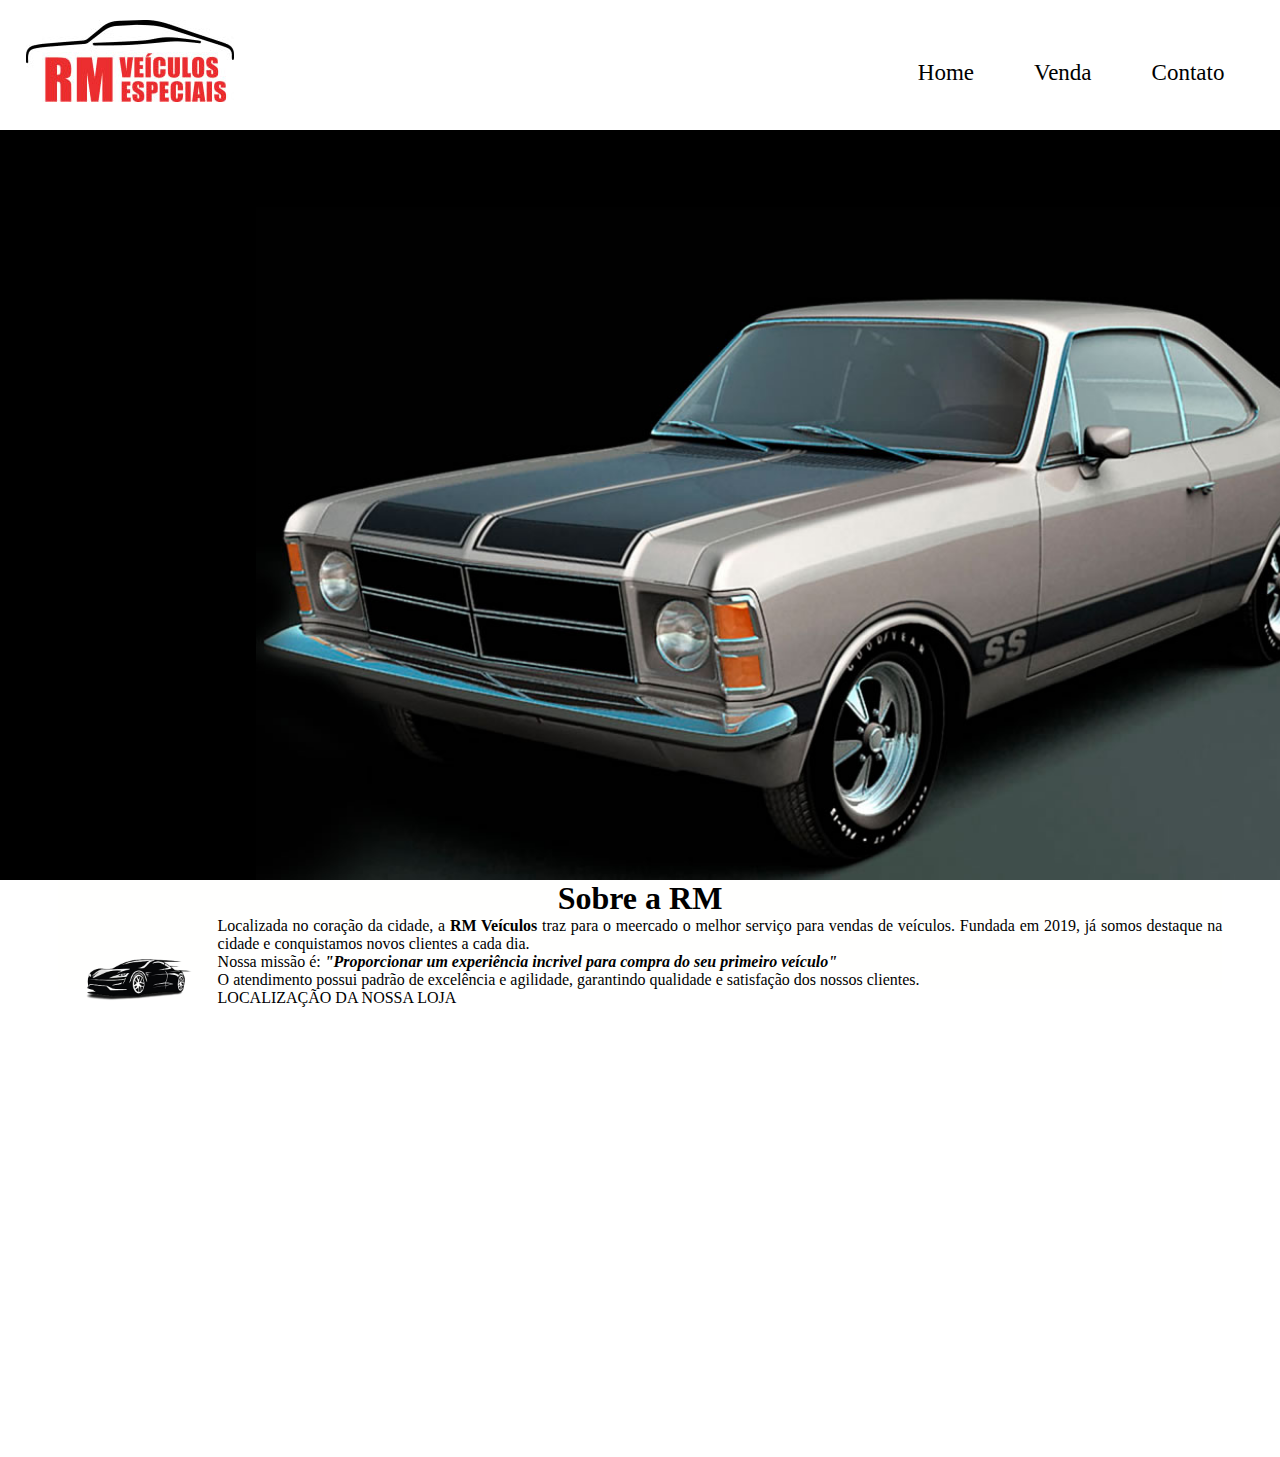
==== index.html @ 0cb1dcda "site incompleto" ====
<html>
    <head>
        <link href="style.css" rel="stylesheet">
        <link href="assets/imagens/icone.ico" rel="shortcut icon">
        <title>RM VEICULOS</title>
    </head>
    <body>
        <header>
            <div class="container">
            <div class="logo">
                <img src="assets/logo.jpg" title="Seu Bravo" class=""/>
            </div>
                <nav class="desktop">
                    <ul>
                        <li><a href="http://google.com.br" target="_blank">Home</a></li>
                        <li><a href="">Venda</a></li>
                        <li><a href="">Contato</a></li>
                    </ul>
                </nav>
        
                <div class="clear"></div>
            </div>
        </header>

        <section class="banner">

        </section>

        <main>
            <section class="arearm">
                <h1 class="tituloo">Sobre a RM</h1>
                <img src="assets/imgg.png" class="RM">
                <p>Localizada no coração da cidade, a <strong>RM Veículos</strong> traz para o meercado o melhor serviço para vendas de veículos. Fundada em 2019, já somos destaque na cidade e conquistamos novos clientes a cada dia.</p>
                <p>Nossa missão é: <strong><i>"Proporcionar um experiência incrivel para compra do seu primeiro veículo"</strong></i></p>
                <p>O atendimento possui padrão de excelência e agilidade, garantindo qualidade e satisfação dos nossos clientes.</p>

            </section>
            <section>
                <p>LOCALIZAÇÃO DA NOSSA LOJA</p>
                <iframe src="https://www.google.com/maps/embed?pb=!1m18!1m12!1m3!1d14619.298473972414!2d-46.565610199999995!3d-23.646451099999997!2m3!1f0!2f0!3f0!3m2!1i1024!2i768!4f13.1!3m3!1m2!1s0x94ce4328c992748f%3A0xcea3c3e698444297!2sSENAI%20S%C3%A3o%20Caetano%20do%20Sul!5e0!3m2!1spt-BR!2sbr!4v1695333306282!5m2!1spt-BR!2sbr" width="600" height="450" style="border:0;" allowfullscreen="" loading="lazy" referrerpolicy="no-referrer-when-downgrade"></iframe>
            </section>
        </main>
    </body>
</html>
---- style.css ----
*{
	margin: 0;
	padding: 0;
	box-sizing: border-box;
}

html,body{
	height: 100%;
}

.container{
	width: 100%;
	max-width: 1280px;
	margin:0 auto;
}

.clear{
	clear: both;
}

header{
	padding:20px 2% 35px 2%;
	height: 130px;
}

header div.logo{
	float: left;
}

header nav.desktop{
	float: right;
	position: relative;
	top:40px;
}

header nav.desktop ul{
	list-style-type: none;
}


header nav.desktop ul li{
	float: left;
	font-size: 23px;
	padding:0 30px;
}

header nav.desktop a{
    color: black;
    text-decoration: none;
}

section.banner{
	width: 100%;
	height: 750px;
	background-color: black;
	background-image: url('assets/bg.jpg');
	background-size: contain;
	background-position: right bottom;
	background-repeat: no-repeat;
}

.RM{
    width: 120px;
    float: left;
    margin: 0 20px ;
}

.tituloo{
    clear: left;
    text-align: center;
}

.arearm{
    width: 91%;
    text-align: justify;
    margin: auto;
    background-color: #FFFFFE;
}
@media screen and (max-width: 1400px){
	section.banner{
		background-size: 90% auto;
		background-position: 200% 100%;
	}
}

@media screen and (max-width: 1024px){
	section.banner{
		background-size: cover;
		background-position: center;
		height: 70vw;
		min-height: 500px;
	}
}
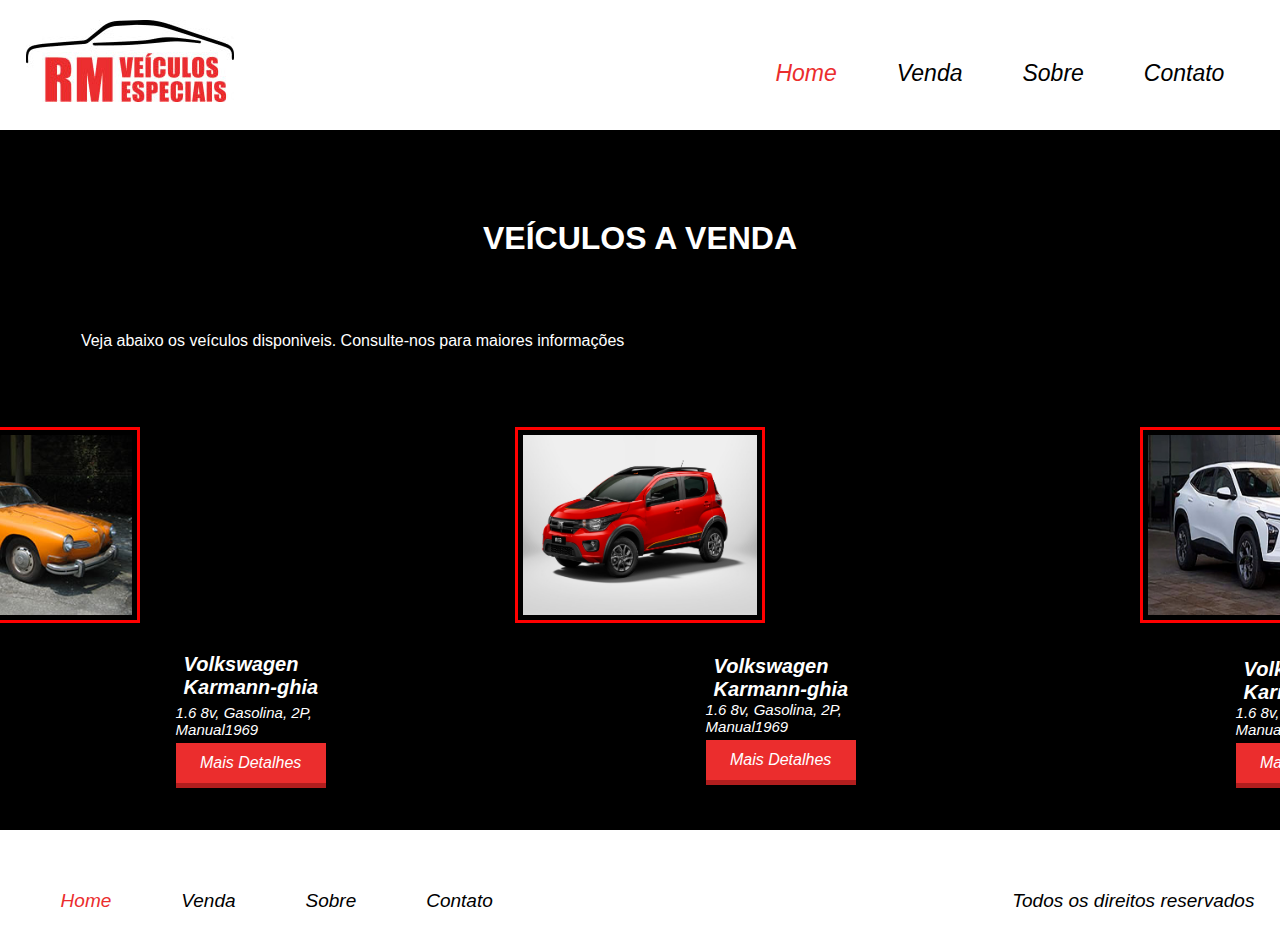
==== commit 7d381272: "parte de vendas" ====
--- a/index.html
+++ b/index.html
@@ -1,44 +1,76 @@
+<!DOCTYPE html>
 <html>
-    <head>
-        <link href="style.css" rel="stylesheet">
-        <link href="assets/imagens/icone.ico" rel="shortcut icon">
-        <title>RM VEICULOS</title>
-    </head>
-    <body>
-        <header>
-            <div class="container">
-            <div class="logo">
-                <img src="assets/logo.jpg" title="Seu Bravo" class=""/>
-            </div>
-                <nav class="desktop">
-                    <ul>
-                        <li><a href="http://google.com.br" target="_blank">Home</a></li>
-                        <li><a href="">Venda</a></li>
-                        <li><a href="">Contato</a></li>
-                    </ul>
-                </nav>
-        
-                <div class="clear"></div>
-            </div>
-        </header>
+	<head>
+		<meta charset="utf-8">
+		<meta name="viewport" content="width=device-width, initial-scale=1.0, maximum-scale=1.0">
+		<title>Projeto 01</title>
+		<link rel="stylesheet" type="text/css" href="style.css">
+	</head>
+	<body>
 
-        <section class="banner">
+	<header>
 
-        </section>
+		<div class="container">
+		<div class="logo">
+			<img src="logo.jpg" />
+		</div>
+	
+		<nav class="desktop">
+			<ul>
+				<li><a style="color:#EB2D2D;" href="index.html">Home</a></li>
+				<li><a href="venda.html">Venda</a></li>
+				<li><a href="sobre.html">Sobre</a></li>
+				<li><a href="">Contato</a></li>
+			</ul>
+		</nav>
+	
+		<div class="clear"></div>
+		</div>
+	</header>
+<section>
+	<div class="arearm">
+	<h1 class="tituloo">VEÍCULOS A VENDA</h1>
+	<P>Veja abaixo os veículos disponiveis. Consulte-nos para maiores informações</P>
+	</div>
+	<div class="section">
+ <div class="css">
+  <img src="carro1.jpg" />
+  <img src="carro22.jpg" />
+  <img src="carro33.jpg" />
+ </div>
+</div>
+<div class="section2">
+ <div class="info-carro">
+	<h2>Volkswagen Karmann-ghia</h2>
+	<p>1.6 8v, Gasolina, 2P, Manual1969</p>
+	<a class="btn1" href="">Mais Detalhes</a>
+</div>
+<div class="info-carro2">
+	<h2>Volkswagen Karmann-ghia</h2>
+	<p>1.6 8v, Gasolina, 2P, Manual1969</p>
+	<a class="btn2" href="">Mais Detalhes</a>
+</div>
+<div class="info-carro3">
+	<h2>Volkswagen Karmann-ghia</h2>
+	<p>1.6 8v, Gasolina, 2P, Manual1969</p>
+	<a class="btn3" href="">Mais Detalhes</a>
+</div>
+</div>
 
-        <main>
-            <section class="arearm">
-                <h1 class="tituloo">Sobre a RM</h1>
-                <img src="assets/imgg.png" class="RM">
-                <p>Localizada no coração da cidade, a <strong>RM Veículos</strong> traz para o meercado o melhor serviço para vendas de veículos. Fundada em 2019, já somos destaque na cidade e conquistamos novos clientes a cada dia.</p>
-                <p>Nossa missão é: <strong><i>"Proporcionar um experiência incrivel para compra do seu primeiro veículo"</strong></i></p>
-                <p>O atendimento possui padrão de excelência e agilidade, garantindo qualidade e satisfação dos nossos clientes.</p>
+</section>
 
-            </section>
-            <section>
-                <p>LOCALIZAÇÃO DA NOSSA LOJA</p>
-                <iframe src="https://www.google.com/maps/embed?pb=!1m18!1m12!1m3!1d14619.298473972414!2d-46.565610199999995!3d-23.646451099999997!2m3!1f0!2f0!3f0!3m2!1i1024!2i768!4f13.1!3m3!1m2!1s0x94ce4328c992748f%3A0xcea3c3e698444297!2sSENAI%20S%C3%A3o%20Caetano%20do%20Sul!5e0!3m2!1spt-BR!2sbr!4v1695333306282!5m2!1spt-BR!2sbr" width="600" height="450" style="border:0;" allowfullscreen="" loading="lazy" referrerpolicy="no-referrer-when-downgrade"></iframe>
-            </section>
-        </main>
-    </body>
-</html>+
+ <footer>
+	<div class="container">
+	<nav>
+		<ul>
+			<li><a style="color:#EB2D2D;" href="index.html">Home</a></li>
+			<li><a href="venda.html">Venda</a></li>
+			<li><a href="sobre.html">Sobre</a></li>
+			<li><a href="">Contato</a></li>
+		</ul>
+	</nav>
+	<p>Todos os direitos reservados</p>
+	<div class="clear"></div>
+	</div>
+</body>--- a/style.css
+++ b/style.css
@@ -2,15 +2,18 @@
 	margin: 0;
 	padding: 0;
 	box-sizing: border-box;
+	font-family:'Oswald', sans-serif;
 }
 
 html,body{
 	height: 100%;
 }
 
+
+
 .container{
 	width: 100%;
-	max-width: 1280px;
+	max-width: 2400px;
 	margin:0 auto;
 }
 
@@ -37,32 +40,31 @@
 	list-style-type: none;
 }
 
-
 header nav.desktop ul li{
 	float: left;
 	font-size: 23px;
 	padding:0 30px;
+	font-style: italic;
 }
 
 header nav.desktop a{
-    color: black;
+    color: rgb(0, 0, 0);
     text-decoration: none;
 }
 
-section.banner{
-	width: 100%;
-	height: 750px;
-	background-color: black;
-	background-image: url('assets/bg.jpg');
-	background-size: contain;
-	background-position: right bottom;
-	background-repeat: no-repeat;
-}
-
-.RM{
-    width: 120px;
-    float: left;
-    margin: 0 20px ;
+section{
+	padding:90px 2%;
+	background-color: #000000;
+}
+
+
+.section {
+display: flex;
+justify-content: center;
+align-items: center;
+background-color: black;
+height: 350px;
+margin: 0;
 }
 
 .tituloo{
@@ -74,20 +76,197 @@
     width: 91%;
     text-align: justify;
     margin: auto;
-    background-color: #FFFFFE;
-}
-@media screen and (max-width: 1400px){
-	section.banner{
-		background-size: 90% auto;
-		background-position: 200% 100%;
+	color: #ffffff;
+}
+
+.arearm p{
+	margin-top: 75px;
+}
+
+.css{
+display: flex;   
+justify-content: center;
+align-items: center;
+}
+
+.css img {
+max-width: 100%;
+margin: 0 25%;
+height: 70%;
+width: 250px;
+border: 3px solid red;
+padding: 5px;
+}
+
+.section2 {
+	display: flex;
+	align-items: center;
+	background-color: black;
+	height: 40px;
+	margin-top: 0px;
 	}
-}
-
-@media screen and (max-width: 1024px){
-	section.banner{
-		background-size: cover;
-		background-position: center;
-		height: 70vw;
-		min-height: 500px;
-	}
-}+
+.info-carro h2{
+	padding-left: 8px;
+	color: rgb(255, 255, 255);
+	font-style: italic;
+	font-size: 20px;
+	margin-top: 0px;
+	margin-left: 150px;
+}
+
+.info-carro p{
+	margin-top: 0px;
+	margin-left: 150px;
+	color: #ffffff;
+	font-size: 15px;
+	font-style: italic;
+	margin-top: 5px;
+}
+.btn1{
+	text-align: center;
+	display: block;
+	line-height: 40px;
+	background-color:#EB2D2D;
+	text-decoration: none;
+	border-bottom: 5px solid #B21E1E;
+	color: white;
+	font-size: 16px;
+	font-style: italic;
+	width: 150px;
+	margin-top: 5px;
+	margin-left: 150px;
+}
+
+.info-carro2 h2{
+	padding-left: 8px;
+	color: rgb(255, 255, 255);
+	font-style: italic;
+	font-size: 20px;
+	margin-top: 0px;
+	margin-left: 380px;
+}
+
+.info-carro2 p{
+	margin-top: 0px;
+	margin-left: 150px;
+	color: #ffffff;
+	font-size: 15px;
+	font-style: italic;
+	margin-left: 380px;
+}
+.btn2{
+	text-align: center;
+	display: block;
+	line-height: 40px;
+	background-color:#EB2D2D;
+	text-decoration: none;
+	border-bottom: 5px solid #B21E1E;
+	color: white;
+	font-size: 16px;
+	font-style: italic;
+	width: 150px;
+	margin-top: 5px;
+	margin-left: 380px;
+}
+
+.info-carro3 h2{
+	padding-left: 8px;
+	color: rgb(255, 255, 255);
+	font-style: italic;
+	font-size: 20px;
+	margin-top: 5px;
+	margin-left: 380px;
+}
+
+.info-carro3 p{
+	margin-top: 0px;
+	margin-left: 150px;
+	color: #ffffff;
+	font-size: 15px;
+	font-style: italic;
+	margin-left: 380px;
+}
+.btn3{
+	text-align: center;
+	display: block;
+	line-height: 40px;
+	background-color:#EB2D2D;
+	text-decoration: none;
+	border-bottom: 5px solid #B21E1E;
+	color: white;
+	font-size: 16px;
+	font-style: italic;
+	width: 150px;
+	margin-top: 5px;
+	margin-left: 380px;
+}
+
+/*
+
+
+{
+ float: center;
+ width: 15%;
+ border: 5px solid red;
+ padding: 15px;
+ max-width: 100%;
+ margin: 0 10px;
+}
+
+
+*/
+
+footer{
+	margin-top:20px;
+	padding:40px 2%;
+	background: #ffffff;
+}
+
+footer nav{
+	float: left;
+}
+
+footer nav ul{
+	list-style-type: none;
+}
+
+footer nav ul li{
+	float: left;
+	font-style: italic;
+	padding:0 35px;
+	font-size: 19px;
+}
+
+footer nav ul a{
+	color: rgb(0, 0, 0);
+	text-decoration: none;
+}
+
+footer p{
+	float: right;
+	color: rgb(0, 0, 0);
+	font-size: 19px;
+	font-style: italic;
+}
+
+.css img:hover {
+	transform: scale(1.1); 
+	border-color: #e21887; 
+}
+
+.btn1:hover{
+	transform: scale(1.1); 
+	background-color: #e21887;
+}
+
+.btn2:hover{
+	transform: scale(1.1); 
+	background-color: #e21887;
+}
+
+.btn3:hover{
+	transform: scale(1.1); 
+	background-color: #e21887;
+}
+
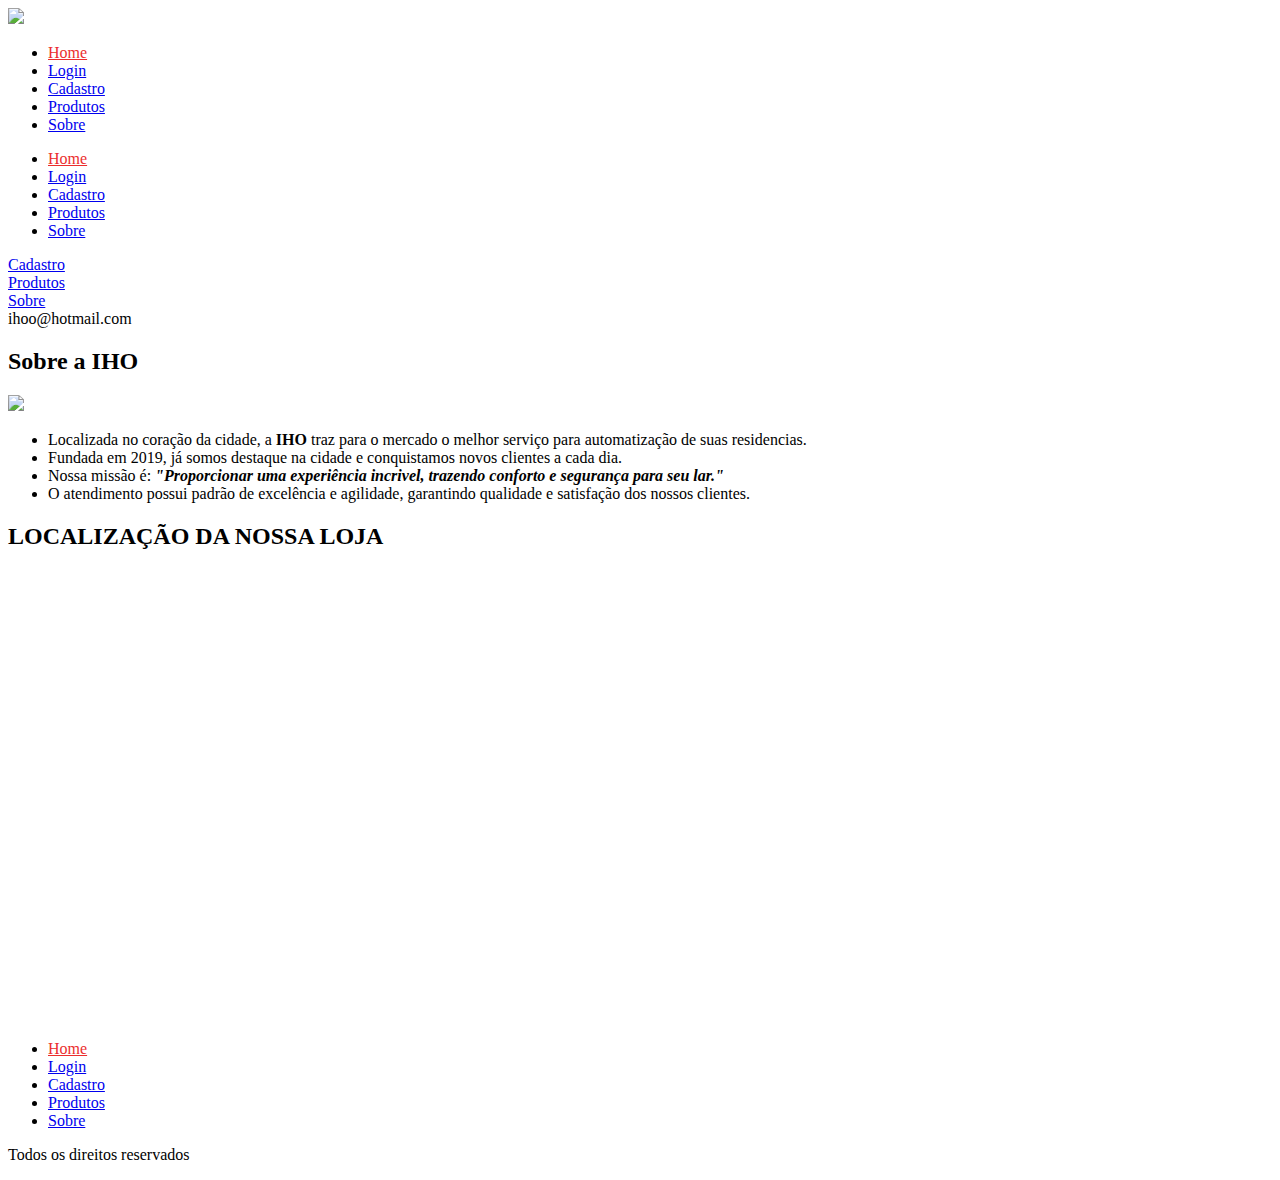
==== commit 8cd8ceac: "Add files via upload" ====
--- a/index.html
+++ b/index.html
@@ -1,76 +1,104 @@
 <!DOCTYPE html>
 <html>
-	<head>
-		<meta charset="utf-8">
-		<meta name="viewport" content="width=device-width, initial-scale=1.0, maximum-scale=1.0">
-		<title>Projeto 01</title>
-		<link rel="stylesheet" type="text/css" href="style.css">
-	</head>
-	<body>
+<head>
+	<title>Home</title>
+	<link href="https://fonts.googleapis.com/css?family=Oswald" rel="stylesheet">
+	<link href="css/style.css" rel="stylesheet">
+	<meta charset="utf-8" />
+	<meta name="viewport" content="width=device-width,initial-scale=1.0,maximum-scale=1.0">
+</head>
+<body>
 
-	<header>
+<header>
 
-		<div class="container">
-		<div class="logo">
-			<img src="logo.jpg" />
+	<div class="container">
+	<div class="logo">
+		<img src="imagens/logo.png" />
+	</div><!--logo-->
+
+	<nav class="desktop">
+		<ul>
+			<li><a style="color:#EB2D2D;" href="index.html">Home</a></li>
+			<li><a href="login.html">Login</a></li>
+            <li><a href="cadastro.html">Cadastro</a></li>
+			<li><a href="venda.html">Produtos</a></li>
+			<li><a href="sobre.html">Sobre</a></li>
+		</ul>
+	</nav><!--desktop-->
+
+	<nav class="mobile">
+		<ul>
+			<li><a style="color:#EB2D2D;" href="index.html">Home</a></li>
+			<li><a href="login.html">Login</a></li>
+			<li><a href="cadastro.html">Cadastro</a></li>
+			<li><a href="venda.html">Produtos</a></li>
+			<li><a href="sobre.html">Sobre</a></li>
+	</nav><!--mobile-->
+
+	<div class="clear"></div>
+	</div><!--container-->
+</header>
+
+<section class="banner">
+	<div class="container">
+	<div class="text-banner">
+		<div class="text-banner-single">
+			<a href="cadastro.html">Cadastro</a>
 		</div>
-	
-		<nav class="desktop">
-			<ul>
-				<li><a style="color:#EB2D2D;" href="index.html">Home</a></li>
-				<li><a href="venda.html">Venda</a></li>
-				<li><a href="sobre.html">Sobre</a></li>
-				<li><a href="">Contato</a></li>
-			</ul>
-		</nav>
-	
-		<div class="clear"></div>
+		<div class="text-banner-single">
+			<a href="venda.html">Produtos</a>
 		</div>
-	</header>
-<section>
-	<div class="arearm">
-	<h1 class="tituloo">VEÍCULOS A VENDA</h1>
-	<P>Veja abaixo os veículos disponiveis. Consulte-nos para maiores informações</P>
+		<div class="text-banner-single">
+			<a href="sobre.html">Sobre</a>
+		</div>
+		<div class="text-banner-single">ihoo@hotmail.com</div>
+	</div><!--text-banner-->
+	</div><!--container-->
+</section><!--banner-->
+
+<section class="sobre">
+	<div class="line-titul1">
+		<div class="ln2"></div>
+		<h2>Sobre a IHO</h2>
+	</div><!--line-titulo-->
+	<div class="containerr">
+	<img src="imagens/ceel.png" class="RM">
+	<div class="half1-wraper">
+				<ul>
+					<li>Localizada no coração da cidade, a <strong>IHO</strong> traz para o mercado o melhor serviço para automatização de suas residencias.</li>
+					<li>Fundada em 2019, já somos destaque na cidade e conquistamos novos clientes a cada dia.</li>
+					<li>Nossa missão é: <strong><i>"Proporcionar uma experiência incrivel, trazendo conforto e segurança para seu lar."</strong></i></li>
+					<li>O atendimento possui padrão de excelência e agilidade, garantindo qualidade e satisfação dos nossos clientes.</li>
+				  </ul>
 	</div>
-	<div class="section">
- <div class="css">
-  <img src="carro1.jpg" />
-  <img src="carro22.jpg" />
-  <img src="carro33.jpg" />
- </div>
-</div>
-<div class="section2">
- <div class="info-carro">
-	<h2>Volkswagen Karmann-ghia</h2>
-	<p>1.6 8v, Gasolina, 2P, Manual1969</p>
-	<a class="btn1" href="">Mais Detalhes</a>
-</div>
-<div class="info-carro2">
-	<h2>Volkswagen Karmann-ghia</h2>
-	<p>1.6 8v, Gasolina, 2P, Manual1969</p>
-	<a class="btn2" href="">Mais Detalhes</a>
-</div>
-<div class="info-carro3">
-	<h2>Volkswagen Karmann-ghia</h2>
-	<p>1.6 8v, Gasolina, 2P, Manual1969</p>
-	<a class="btn3" href="">Mais Detalhes</a>
-</div>
-</div>
+	</div>
 
 </section>
 
+<section class="localizacao">
+	<div class="line-titulo">
+		<div class="ln1"></div>
+		<h2>LOCALIZAÇÃO DA NOSSA LOJA</h2>
+	</div><!--line-titulo-->
+	<iframe src="https://www.google.com/maps/embed?pb=!1m18!1m12!1m3!1d3652.987851166543!2d-46.5796443246652!3d-23.71212787869649!2m3!1f0!2f0!3f0!3m2!1i1024!2i768!4f13.1!3m3!1m2!1s0x94ce43e12e10a6cb%3A0x24f0448bd67e8747!2sSENAI%20Mario%20Amato!5e0!3m2!1spt-BR!2sbr!4v1700778709680!5m2!1spt-BR!2sbr" width="600" height="450" style="border:0;" allowfullscreen="" loading="lazy" referrerpolicy="no-referrer-when-downgrade"></iframe>
 
- <footer>
+</section><!--contato-->
+
+<footer>
 	<div class="container">
 	<nav>
 		<ul>
 			<li><a style="color:#EB2D2D;" href="index.html">Home</a></li>
-			<li><a href="venda.html">Venda</a></li>
+			<li><a href="login.html">Login</a></li>
+			<li><a href="cadastro.html">Cadastro</a></li>
+			<li><a href="venda.html">Produtos</a></li>
 			<li><a href="sobre.html">Sobre</a></li>
-			<li><a href="">Contato</a></li>
 		</ul>
 	</nav>
 	<p>Todos os direitos reservados</p>
 	<div class="clear"></div>
-	</div>
-</body>+	</div><!--container-->
+</footer>
+
+</body>
+</html>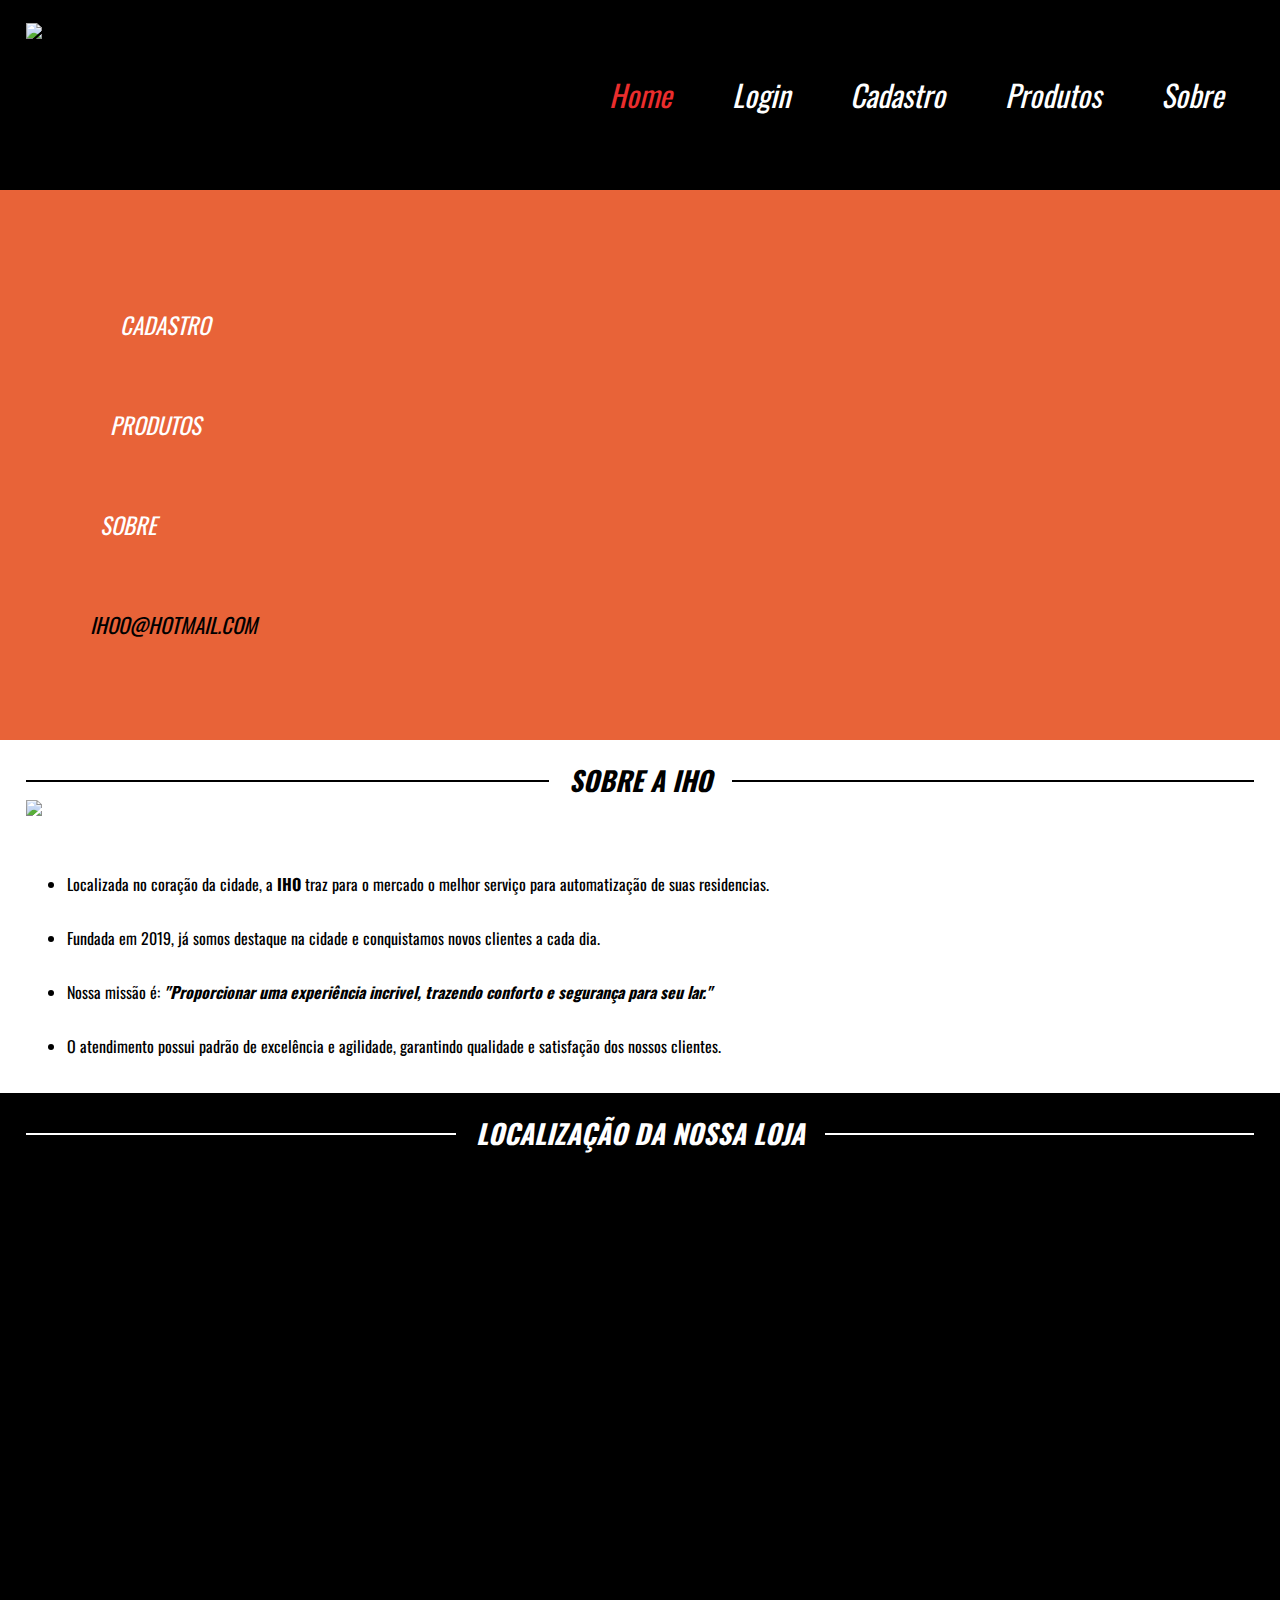
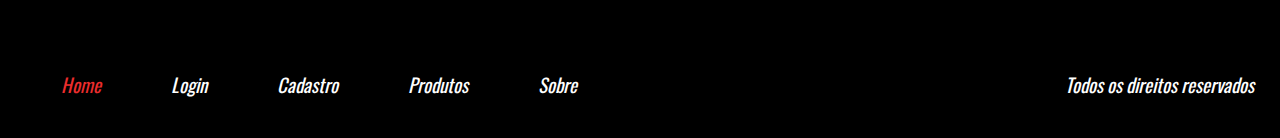
==== commit 3253db25: "index.html" ====
--- a/index.html
+++ b/index.html
@@ -3,7 +3,7 @@
 <head>
 	<title>Home</title>
 	<link href="https://fonts.googleapis.com/css?family=Oswald" rel="stylesheet">
-	<link href="css/style.css" rel="stylesheet">
+	<link href="style.css" rel="stylesheet">
 	<meta charset="utf-8" />
 	<meta name="viewport" content="width=device-width,initial-scale=1.0,maximum-scale=1.0">
 </head>
@@ -101,4 +101,4 @@
 </footer>
 
 </body>
-</html>+</html>
--- a/style.css
+++ b/style.css
@@ -0,0 +1,1491 @@
+
+
+*{
+	margin: 0;
+	padding: 0;
+	box-sizing: border-box;
+	font-family:'Oswald', sans-serif;
+}
+
+html,body{
+	height: 100%;
+}
+
+.container{
+	width: 100%;
+	max-width: 1400px;
+	margin:0 auto;
+}
+
+.clear{
+	clear: both;
+}
+
+header{
+	padding:20px 2% 35px 2%;
+	height: 190px;
+	background-color: #000000;
+}
+
+header div.logo{
+	float: left;
+}
+.form_label{
+    color: white;
+}
+
+.legenda {
+	color: rgb(241, 241, 241);
+}
+
+section.formu{
+	padding: 10px 2% 10px 2%;
+}
+
+header nav.desktop{
+	float: right;
+	position: relative;
+	top:40px;
+}
+
+nav.mobile{
+	margin-top:40px;
+	float: right;
+	width: 32px;
+	height: 32px;
+	background-size: 100% 100%;
+	cursor: pointer;
+	background-image: url('../imagens/icon_menu.png');
+	display: none;
+}
+
+nav.mobile ul{
+	display: none;
+	width: 100%;
+	left: 0;
+	top: 95px;
+	border-bottom:4px solid #EB2D2D;
+	z-index: 999;
+	position: absolute;
+	text-align: center;
+	background-color: white;
+}
+
+nav.mobile li{
+	font-size: 23px;
+	padding:20px 0px;
+	font-style: italic;
+}
+
+nav.mobile li a{
+	color: rgb(255, 255, 255);
+	text-decoration: none;
+	font-size: 20px;
+}
+
+header nav.desktop ul{
+	list-style-type: none;
+}
+
+header nav.desktop ul li{
+	float: left;
+	font-size: 40px;
+	padding:0 30px;
+	font-style: italic;
+}
+
+header nav.desktop a{
+    color: rgb(255, 255, 255);
+    text-decoration: none;
+	font-size: 30px;
+}
+.containerr {
+	display: flex;
+	justify-content: flex-start;
+  }
+  
+  img.RM {
+	margin-right: 10px;
+  }
+
+  
+  
+
+section.banner{
+	overflow:hidden;
+	width: 100%;
+	height: 550px;
+	background-color: rgb(232 99 56);
+	background-image: url('../imagens/banner.jpeg');
+	background-size: cover;
+	background-position: right bottom;
+	background-repeat: no-repeat;
+}
+
+.text-banner{
+	padding:70px;
+}
+
+.text-banner-single{
+	width: 314px;
+	font-style: italic;
+	margin-top:30px;
+	height: 70px;
+	line-height: 70px;
+	padding-left: 50px;
+	text-transform: uppercase;
+	color: white;
+	font-size: 23px;
+	background-image: url('../imagens/ebaa.png');
+	background-size: 100% 100%;
+	background-repeat: no-repeat;
+}
+.text-banner-single a {
+    color: white; /* Cor do link */
+    text-decoration: none; /* Remove o sublinhado */
+    /* Adicione outras propriedades de estilo conforme necessário */
+}
+
+
+.text-banner .text-banner-single:nth-of-type(2){
+	width: 200px;
+	height: 70px;
+	line-height: 70px;
+	position: relative;
+	left: -10px;
+}
+
+.text-banner .text-banner-single:nth-of-type(3){
+	width: 170px;
+	height: 70px;
+	line-height: 70px;
+	position: relative;
+	left: -20px;
+}
+
+.text-banner .text-banner-single:nth-of-type(4){
+	width: 320px;
+	font-size: 21px;
+	color: black;
+	position: relative;
+	left: -30px;
+	line-height: 70px;
+	background-image: url('../imagens/box-white-text.png');
+}
+/*
+section.veiculos-destaque{
+	padding:90px 2%;
+}
+
+section.venda{
+	padding:90px 2%;
+	background-color: #ffffff;
+}
+
+.section {
+	display: flex;
+	justify-content: center;
+	align-items: center;
+	background-color: rgb(255, 255, 255);
+	height: 350px;
+	margin: 0;
+	}
+	
+	.tituloo{
+		clear: left;
+		text-align: center;
+	}
+	
+	.arearm{
+		width: 91%;
+		text-align: justify;
+		margin: auto;
+		color: #000000;
+	}
+	
+	.arearm p{
+		margin-top: 75px;
+	}
+	
+	.css{
+	display: flex;   
+	justify-content: center;
+	align-items: center;
+	}
+	
+	.css img {
+	max-width: 100%;
+	margin: 0 25%;
+	height: 70%;
+	width: 250px;
+	border: 3px solid red;
+	padding: 5px;
+	}
+	
+	.section2 {
+		display: flex;
+		align-items: center;
+		background-color: rgb(255, 255, 255);
+		height: 40px;
+		margin-top: 0px;
+		}
+	
+	.info-carro h2{
+		padding-left: 8px;
+		color: rgb(0, 0, 0);
+		font-style: italic;
+		font-size: 20px;
+		margin-top: 0px;
+		margin-left: 150px;
+	}
+	
+	.info-carro p{
+		margin-top: 0px;
+		margin-left: 150px;
+		color: #000000;
+		font-size: 15px;
+		font-style: italic;
+		margin-top: 5px;
+	}
+	.btn1{
+		text-align: center;
+		display: block;
+		line-height: 40px;
+		background-color:#EB2D2D;
+		text-decoration: none;
+		border-bottom: 5px solid #B21E1E;
+		color: white;
+		font-size: 16px;
+		font-style: italic;
+		width: 150px;
+		margin-top: 5px;
+		margin-left: 150px;
+	}
+	
+	.info-carro2 h2{
+		padding-left: 8px;
+		color: rgb(0, 0, 0);
+		font-style: italic;
+		font-size: 20px;
+		margin-top: 0px;
+		margin-left: 380px;
+	}
+	
+	.info-carro2 p{
+		margin-top: 0px;
+		margin-left: 150px;
+		color: #000000;
+		font-size: 15px;
+		font-style: italic;
+		margin-left: 380px;
+	}
+	.btn2{
+		text-align: center;
+		display: block;
+		line-height: 40px;
+		background-color:#EB2D2D;
+		text-decoration: none;
+		border-bottom: 5px solid #B21E1E;
+		color: white;
+		font-size: 16px;
+		font-style: italic;
+		width: 150px;
+		margin-top: 5px;
+		margin-left: 380px;
+	}
+	
+	.info-carro3 h2{
+		padding-left: 8px;
+		color: rgb(0, 0, 0);
+		font-style: italic;
+		font-size: 20px;
+		margin-top: 5px;
+		margin-left: 380px;
+	}
+	
+	.info-carro3 p{
+		margin-top: 0px;
+		margin-left: 150px;
+		color: #000000;
+		font-size: 15px;
+		font-style: italic;
+		margin-left: 380px;
+	}
+	.btn3{
+		text-align: center;
+		display: block;
+		line-height: 40px;
+		background-color:#EB2D2D;
+		text-decoration: none;
+		border-bottom: 5px solid #B21E1E;
+		color: white;
+		font-size: 16px;
+		font-style: italic;
+		width: 150px;
+		margin-top: 5px;
+		margin-left: 380px;
+	}
+
+	.css img:hover {
+		transform: scale(1.1); 
+		border-color: #e21887; 
+	}
+	
+	.btn1:hover{
+		transform: scale(1.1); 
+		background-color: #e21887;
+	}
+	
+	.btn2:hover{
+		transform: scale(1.1); 
+		background-color: #e21887;
+	}
+	
+	.btn3:hover{
+		transform: scale(1.1); 
+		background-color: #e21887;
+	}
+	
+*/
+
+/* Estilos padrão para todas as telas */
+/* Estilos padrão para todas as telas */
+/* Estilos padrão para todas as telas */
+/* Estilos padrão para todas as telas */
+/* Estilos padrão para todas as telas */
+.section {
+	display: flex;
+	flex-wrap: wrap;
+	justify-content: center;
+	background-color: rgb(255, 255, 255);
+	margin: 0;
+	padding: 20px;
+  }
+  
+  .css {
+	display: flex;
+	justify-content: space-around;
+	align-items: flex-start;
+  }
+  
+  .info-carro {
+	text-align: center;
+	margin: 0 80px;
+  }
+  
+  .info-carro img {
+	max-width: 100%;
+	max-height: 250px; /* ou o valor desejado */
+	width: auto;
+	height: auto;
+	border: 3px solid red;
+	padding: 5px;
+	box-sizing: border-box;
+  }
+  
+  .btn1,
+  .btn2,
+  .btn3 {
+	text-align: center;
+	display: block;
+	line-height: 40px;
+	background-color: #EB2D2D;
+	text-decoration: none;
+	border-bottom: 5px solid #B21E1E;
+	color: white;
+	font-size: 16px;
+	font-style: italic;
+	width: 150px;
+	margin-top: 5px;
+	margin-left: auto;
+	margin-right: auto;
+	transition: background-color 0.3s, transform 0.3s;
+  }
+  
+  .btn1:hover,
+  .btn2:hover,
+  .btn3:hover {
+	background-color: #e21887;
+	transform: scale(1.1);
+  }
+  
+
+.arearm {
+	text-align: center;
+  }
+  
+  .tituloo {
+	clear: left;
+	text-align: center;
+	margin-bottom: 20px; /* Ajuste conforme necessário */
+	margin-top: 30px;
+	font-size: 35px;
+  }
+
+  /* Estilos para telas pequenas (até 767px) */
+  @media screen and (max-width: 767px) {
+	.css {
+	  flex-direction: column;
+	  align-items: center;
+	}
+  
+	.btn1,
+	.btn2,
+	.btn3 {
+	  margin-left: 0;
+	}
+  }
+  
+  
+  .css img:hover {
+	transform: scale(1.1); 
+	border-color: #e21887; 
+}
+  
+  
+  
+
+section.veiculos-destaque .container{
+	/*Vamos deixar o padrão que é 1400px*/
+	/*max-width: 1000px;*/
+	padding:40px 0;
+}
+
+
+.line-titulo{
+	/*Trocamos por 1400 para seguir com o mesmo tamanho do nosso contexto padrão da classe container!*/
+	max-width: 1400px;
+	margin:10PX auto;
+	position: relative;
+	text-align: center;
+}
+
+.line-titul1{
+	/*Trocamos por 1400 para seguir com o mesmo tamanho do nosso contexto padrão da classe container!*/
+	max-width: 1400px;
+	margin:0 auto;
+	position: relative;
+	text-align: center;
+}
+
+.ln1{
+	position: absolute;
+	height: 2px;
+	width: 100%;
+	top:20px;
+	background:rgb(255, 255, 255);
+}
+
+.ln2{
+	position: absolute;
+	height: 2px;
+	width: 100%;
+	top:20px;
+	background:rgb(0, 0, 0);
+}
+
+
+.line-titulo h2{
+	position: relative;
+	background: black;
+	color: white;
+	display: inline-block;
+	text-align: center;
+	font-size: 27px;
+	padding:0 20px;
+	font-style: italic;
+	text-transform: uppercase;
+}
+
+.line-titul1 h2{
+	position: relative;
+	background: rgb(255, 255, 255);
+	color: rgb(0, 0, 0);
+	display: inline-block;
+	text-align: center;
+	font-size: 27px;
+	padding:0 20px;
+	font-style: italic;
+	text-transform: uppercase;
+}
+
+.vitrine-destaque{
+	float: left;
+	width: 33.3%;
+	text-align: left;
+	
+}
+
+.vitrine-destaque .carro-img{
+	width: 100%;
+	padding-top: 100%;
+	border:8px solid white;
+	background-size: 100% 100%;
+}
+
+.vitrine-destaque h2{
+	padding-left: 8px;
+	color: black;
+	font-style: italic;
+	font-size: 20px;
+}
+
+.vitrine-destaque p{
+	padding-top: 8px;
+	padding-left: 8px;
+	color: #353535;
+	font-size: 15px;
+	font-style: italic;
+}
+
+
+.btn1{
+	text-align: center;
+	display: block;
+	line-height: 40px;
+	background-color:#EB2D2D;
+	text-decoration: none;
+	border-bottom: 5px solid #B21E1E;
+	color: white;
+	font-size: 16px;
+	font-style: italic;
+	width: 150px;
+}
+
+.vitrine-destaque a{
+	margin-left: 8px;
+	margin-top:10px;
+
+}
+
+
+.servicos-descricao{
+	display: flex;
+}
+
+.half1{
+	width: 50%;
+	text-align: right;
+	padding:90px 0;
+	background: #242424;
+	color: white;
+}
+
+.half1-wraper{
+	padding-right: 10%;
+	padding-top: 3%;
+	text-align: left;
+	display: inline-block;
+}
+
+.half1-wraper h2{
+	font-weight: normal;
+	font-style: italic;
+	font-size: 32px;
+}
+
+.half1-wraper ul{
+	display: inline-block;
+	margin-top:20px;
+}
+
+.half1-wraper li{
+	margin-left: 15px;
+	padding: 15px 0;
+
+}
+
+.half1-wraper a{
+	margin-left: 40px;
+	display: inline-block;
+	vertical-align: bottom;
+}
+
+.half2{
+	width: 50%;
+	padding:90px 100px;
+	background:#EB2D2D;
+	color: white;
+}
+
+.half2 h2{
+	font-weight: normal;
+	font-style: italic;
+	font-size: 32px;
+}
+
+.half2 .depoimento-single{
+	margin-top:19px;
+}
+
+.depoimento-single p{
+	font-size: 22px;
+}
+
+.navigation{
+	float: left;
+	width: 100%;
+	max-width: 700px;
+	margin-top:30px;
+}
+
+.arrows{
+	float: left;
+}
+
+.navigation img{
+	cursor: pointer;
+	margin:0 20px;
+}
+
+.nome-depoimento{
+	float: right;
+	color: #252525;
+	font-size: 23px;
+}
+
+
+section.localizacao{
+	padding:10px 2% 0 2%;
+	background: black;
+}
+
+section.localizacao iframe{
+	max-width: 600px;
+	margin:1% 28% auto;
+}
+
+section.localizacao .input-wraper{
+	float: left;
+	padding:10px;
+	margin-top:7px;
+}
+
+section.localizacao input[type=text]{
+	width: 100%;
+	border: 1px solid #ccc;
+	height: 60px;
+	font-size: 16px;
+	line-height: 40px;
+	padding-left: 15px;
+}
+
+section.localizacao textarea{
+	font-size: 16px;
+	width: 100%;
+	border:1px solid #ccc;
+	height: 140px;
+	padding:8px;
+	resize: none;
+}
+
+section.localizacao form .input-wraper:nth-of-type(5){
+	text-align: center;
+}
+
+section.localizacao input[type=submit]{
+	border-right: 0;
+	border-left: 0;
+	border-top: 0;
+	cursor: pointer;
+	display: inline-block;
+}
+
+.w100{
+	width: 100%;
+}
+
+.w50{
+	width: 50%;
+}
+
+footer{
+	padding:40px 2%;
+	background: #000000;
+}
+
+footer nav{
+	float: left;
+}
+
+footer nav ul{
+	list-style-type: none;
+}
+
+footer nav ul li{
+	float: left;
+	font-style: italic;
+	padding:0 35px;
+	font-size: 19px;
+}
+
+footer nav ul a{
+	color: white;
+	text-decoration: none;
+}
+
+footer p{
+	float: right;
+	color: white;
+	font-size: 19px;
+	font-style: italic;
+}
+
+.container_form {
+    width: 700px;
+    margin: auto;
+    display: flex;
+    flex-direction: column;
+    background: #000000; 
+    box-shadow: 1px 0px 1.2px 0px #e3e3e3; 
+    border-radius:3px; 
+    padding:1em;
+}
+.container_form h1 {
+    
+    font-family:'open_sansregular';
+    font-size: 2.3em;
+    color: #e00400;
+    border-bottom: 1px #f0eded solid;
+    margin-bottom: 10px;
+    padding-bottom: 10px;
+}
+.form_grupo {
+    width: 90%;
+    margin: 0 auto;
+    margin-bottom: 30px;
+    position: relative;
+}
+.form_grupo .legenda { 
+    width: 100%;
+    float: left;
+    margin-top: 15px;
+    margin-bottom: 15px;
+    font-weight: bold;
+}
+/* SUBMIT */
+.submit { width:100%; float:left; }
+.submit_btn {
+    float: left;
+    display: block;
+    padding: 5px 30px;
+    border: none;
+    outline: none;
+    background-color: #ee2323;
+    color: #fff;
+    text-shadow: 0 0 5px rgb(0, 0, 0);
+    font-family: inherit;
+    font-size: 25px;
+    font-family:'open_sansregular';
+    border-radius: 6px;
+    margin: 20px auto;
+    cursor: pointer;
+    transition: all 0.3s;
+}
+.submit_btn:hover {
+    background-color: #444444;
+    transform: scale(1.03);
+}
+.dropdown {
+    display: block;
+    margin: 0 auto;
+    font-size: 16px;
+    font-family: inherit;
+    color: #222222;
+    border-radius: 4px;
+    border: 1px #f2f2f2 solid;
+    background: #fdfdfd;
+    outline: none;
+    padding-left: 10px;
+    width: 100%;
+}
+.form_new_input {
+    display: none;
+}
+.radio_label,
+.check_label {
+    float: left;
+    width: 100%;
+    padding-left: 30px;
+    cursor: pointer;
+    margin-bottom: 8px;
+}
+.radio_new_btn {
+    position: absolute;
+    left: 0;
+    transform: translateY(3px);
+    height: 20px;
+    width: 20px;
+    border-radius: 50%;
+    border: 0.2em solid #4c4c4c;
+}
+.radio_new_btn::after {
+    content: "";
+    position: absolute;
+    left: 50%;
+    top: 50%;
+    transform: translate(-50%, -50%);
+    width: 8px;
+    height: 8px;
+    border-radius: 50%;
+    background-color: #ee2323;
+    visibility: hidden;
+}
+.check_new_btn {
+    position: absolute;
+    left: 0;
+    height: 20px;
+    width: 20px;
+    border: 0.2em solid #4c4c4c;
+}
+.check_new_btn::after {
+    content: "";
+    height: 8px;
+    width: 8px;
+    position: absolute;
+    top: 50%;
+    left: 50%;
+    transform: translate(-50%, -50%);
+    background-color: #6fcffb;
+    visibility: hidden;
+}
+.form_new_input:checked ~ .radio_label .radio_new_btn::after,
+.form_new_input:checked ~ .check_label .check_new_btn::after {
+ 
+    visibility: visible;
+}
+.form_new_input:checked ~ .radio_label,
+.form_new_input:checked ~ .check_label {
+    color: #ee2323;
+}
+.form_grupo {
+    width: 100%;
+    margin-bottom: 20px;
+    position: relative;
+}
+.form_input {
+    font-size: 16px;
+    font-family: inherit;
+    padding: 8px 15px;
+    border-radius: 4px;
+    border: 1px #f2f2f2 solid;
+    background: #fdfdfd;
+    outline: none;
+    width: 100%;
+    transition: all 0.3s;
+}
+.form_message,
+.form_message .message_input {
+    width: 100%;
+    float:left;
+}
+.form_message_label {
+    width: 100%;
+    float: left;
+    margin-top: 15px;
+    margin-bottom: 15px;
+    font-weight: bold;
+    
+}
+
+/*
+.half1-wraper5 {
+    padding: 20px; 
+    background-color: #f5f5f5; 
+}
+
+.half1-wraper5 p {
+    margin-bottom: 15px; 
+
+.half1-wraper5 p {
+    margin: 0 0 15px; 
+*/
+
+.sobre5 {
+    text-align: center; /* Centraliza o texto */
+    padding-top: 50px; /* Adiciona espaçamento ao redor do conteúdo */
+}
+
+.line-titul5 {
+    margin-bottom: 30px;
+}
+
+.line-titul5 h2 {
+    background-color: #ff0000; /* Cor de fundo do título */
+    padding: 10px; /* Espaçamento interno do título */
+    margin: 0;
+}
+
+.containerr5 {
+    display: flex;
+    justify-content: center;
+    align-items: center;
+}
+
+.half1-wraper5 {
+    display: flex;
+    align-items: center;
+}
+
+.text-container5 {
+    margin-left: 20px;
+	margin-right: 10px;
+	text-align: justify;
+}
+
+
+
+.half1-wraper5 img {
+    max-width: 100%; /* Garante que a imagem não ultrapasse a largura da div */
+    height: auto;
+
+}
+
+.half1-wraper5 ul {
+    list-style-type: disc; /* Adiciona bolinhas como marcadores */
+    padding-left: 20px; /* Adiciona um espaçamento à esquerda para as bolinhas */
+}
+
+.half1-wraper5 li {
+    font-size: 18px; /* Ajuste o tamanho da fonte conforme necessário */
+    margin-bottom: 15px;
+    text-align: left; /* Alinha o texto à esquerda */
+}
+
+
+
+.sobre6 {
+    text-align: center; /* Centraliza o texto */
+   
+}
+
+.line-titul6 {
+    margin-bottom: 30px;
+}
+.sobre6 .text-container6 ul {
+    list-style: none; /* Remove as bolinhas padrão da lista não ordenada */
+    padding: 0; /* Remove o preenchimento padrão da lista não ordenada */
+}
+
+
+.line-titul6 h2 {
+    background-color: #ff0000; /* Cor de fundo do título */
+    padding: 10px; /* Espaçamento interno do título */
+    margin: 0;
+}
+
+.containerr6 {
+    display: flex;
+    justify-content: center;
+    align-items: center;
+}
+/* Estilizando a nova div de imagens */
+.sobre6 .text-container6 .image-container {
+    display: flex;
+    justify-content: space-around; /* Ou outro método de espaçamento desejado */
+    margin-top: 20px; /* Ou outro espaçamento desejado */
+}
+
+/* Estilizando as imagens */
+.sobre6 .text-container6 .image-container img {
+    max-width: 100%; /* Define a largura máxima como 100% do contêiner pai */
+    height: auto; /* Mantém a proporção da imagem */
+    max-height: 310px; /* Ou outro valor desejado para a altura máxima */
+}
+
+
+.half1-wraper6 {
+    display: flex;
+    align-items: center;
+}
+
+.text-container6 {
+    margin-left: 20px;
+	margin-right: 10px;
+	text-align: justify;
+}
+
+
+
+.half1-wraper6 img {
+    max-width: 100%; /* Garante que a imagem não ultrapasse a largura da div */
+    height: auto;
+
+}
+
+
+
+.half1-wraper6 li {
+    font-size: 18px; /* Ajuste o tamanho da fonte conforme necessário */
+    margin-bottom: 15px;
+    text-align: left; /* Alinha o texto à esquerda */
+}
+
+
+
+.content-venda{
+	margin-top:40px;
+}
+
+.sidebar{
+	float: left;
+	width: 30%;
+}
+
+.search1{
+	width:90%;
+}
+
+.search1 h2{
+	font-size: 24px;
+	color: black;
+	font-weight: normal;
+}
+
+.search1 .barra-preco{
+	width: 100%;
+	height: 20px;
+	background: white;
+	border:1px solid #ccc;
+	margin-top:8px;
+	border-radius: 20px;
+	position: relative;
+}
+
+.barra-preco-fill{
+	position: absolute;
+	left: 0;
+	top: 0;
+	width: 30%;
+	height: 20px;
+	border-radius: 20px;
+	background:linear-gradient(to bottom,rgb(255,255,255),rgb(200,200,200));
+}
+
+.pointer-barra{
+	width: 26px;
+	height: 26px;
+	position: absolute;
+	left: calc(30% - 13px);
+	top: -3px;
+	cursor: pointer;
+	border-radius: 8px;
+	background:linear-gradient(to bottom,rgb(255,255,255),rgb(180,180,180));
+	border:1px solid  #777;
+}
+
+.valor-pesquisa{
+	margin-top:8px;
+}
+
+.valor-pesquisa p{
+	color: black;
+	font-size: 15px;
+}
+
+.valor-pesquisa p:nth-of-type(1){
+	float: left;
+}
+
+.valor-pesquisa p:nth-of-type(2){
+	float: right;
+}
+
+.search2{
+	margin-top:40px;
+}
+
+.search2 h2{
+	font-size: 24px;
+	color: black;
+	font-weight: normal;
+}
+
+.form-venda-wraper{
+	margin-top:10px;
+}
+
+.form-venda-wraper input[type=checkbox]{
+	display: none;
+}
+
+.form-venda-wraper label{
+	width: 20px;
+	height: 20px;
+	display: inline-block;
+	border:1px solid #ccc;
+	border-radius: 3px;
+	vertical-align: top;
+	cursor: pointer;
+	position: relative;
+}
+
+
+
+.circle{
+	width: 8px;
+	height: 8px;
+	display: none;
+	border-radius: 4px;
+	background: black;
+	position: absolute;
+	left: 6px;
+	top: 6px;
+}
+
+
+.form-venda-wraper input[type=checkbox]:checked + label > .circle{
+	display: block;
+}
+
+.form-venda-wraper span{
+	padding:0 10px;
+	display: inline-block;
+	vertical-align: top;
+}
+
+
+.vitrine-venda{
+	float: left;
+	width: 70%;
+}
+
+.vitrine-venda .vitrine-destaque{
+	margin-top:20px;
+}
+
+section.venda-single{
+	padding:80px 2% 0 2%;
+}
+
+section.venda-single .container{
+	padding:40px 0 0 0;
+	text-align: center;
+	max-width: 1280px;
+}
+
+.info-veiculo{
+	display: inline-block;
+	width: 60%;
+}
+
+.foto-destaque{
+	width: 100%;
+	padding-top:70%;
+	background-position: center;
+	background-size: cover;
+	background-repeat: no-repeat;
+}
+
+
+.descricao-veiculo{
+	vertical-align: top;
+	display: inline-block;
+	padding:60px 20px;
+	text-align: left;
+}
+
+.descricao-veiculo p{
+	font-size: 17px;
+	margin-top:25px;
+	max-width: 200px;
+}
+
+.descricao-veiculo a{
+	margin-top:25px;
+}
+
+.nav-galeria-parent{
+	width: 100%;
+	padding:36px;
+	position: relative;
+}
+
+.arrow-left-nav{
+	position: absolute;
+	left: 8px;
+	top: 50%;
+	cursor: pointer;
+	transform:translateY(-50%);
+	-ms-transform:translateY(-50%);
+	background-image:url('../imagens/arrow-left.png');
+	background-size: 100% 100%;
+	width: 22px;
+	height: 22px;
+}
+
+
+
+.arrow-right-nav{
+	position: absolute;
+	right: 8px;
+	top: 50%;
+	cursor: pointer;
+	transform:translateY(-50%);
+	-ms-transform:translateY(-50%);
+	background-image:url('../imagens/arrow-right.png');
+	background-size: 100% 100%;
+	width: 22px;
+	height: 22px;
+}
+
+.info-bread{
+	padding:20px 0;
+	text-align: left;
+}
+
+.info-bread a{
+	text-decoration: none;
+	color: black;
+}
+
+.info-bread a:last-child{
+	color: red;
+}
+
+.info-bread span{
+	padding:0 30px;
+}
+
+.nav-galeria{
+	overflow: hidden;
+	width: 100%;
+}
+
+.nav-galeria-wraper{
+	width: 200%;
+}
+
+.mini-img-wraper{
+	float: left;
+	padding:9px;
+	width:calc(33.3% * (100 / 200));
+}
+
+.mini-img{
+	width: 100%;
+	cursor: pointer;
+	padding-top:70%;
+	background-position: center;
+	background-size: cover;
+	background-color:green;
+}
+
+section.sobre{
+	padding:20px 2% 20px 2%;
+}
+
+section.sobre .container{
+	max-width: 840px;
+	margin-top:30px;
+}
+
+section.sobre .img-destaque-sobre{
+	width: 100%;
+	padding-top:60%;
+	background-color: rgb(220,220,220);
+}
+
+section.sobre .descricao-autor{
+	margin-top:20px;
+}
+
+.descricao-autor h2{
+	font-size: 24px;
+}
+
+.descricao-autor p{
+	line-height: 28px;
+	font-size: 16px;
+	margin-top:10px;
+}
+
+.descricao-autor2{
+	margin-top:40px;
+}
+
+
+.img-small{
+	width: 30%;
+	padding-top:30%;
+	float: left;
+	background-color: rgb(220,220,220);
+}
+
+.descricao-autor2 p{
+	float: left;
+	width: 70%;
+	line-height: 28px;
+	padding:15px;
+}
+
+
+@media screen and (max-width: 1100px){
+
+	.half1{
+		text-align: center;
+	}
+
+	.half1-wraper{
+		text-align: left;
+		padding-right: 0;
+	}
+
+	.half1-wraper a{
+		display: block;
+		margin-left: 0;
+		margin-top:15px;
+	}
+}
+
+@media screen and (max-width: 900px){
+
+
+	.nome-depoimento{
+	float: left;
+	width: 100%;
+	margin:20px 20px;
+	}
+}
+
+@media screen and (max-width: 768px){
+
+	footer nav{
+		display: none;
+	}
+
+	footer{
+		text-align: center;
+	}
+
+	footer p{
+		float: none;
+	}
+
+	.w50{
+		width: 100%;
+	}
+
+	.nome-depoimento{
+	float: right;
+	width: auto;
+	margin:0px 0px;
+	}
+
+	section.servicos-descricao{
+		flex-direction: column;
+	}
+
+
+	.half1,.half2{
+		padding:80px 4%;
+		width: 100%;
+	}
+
+	section.banner{
+		background-size: cover;
+		background-position: 100px center;
+		height: 80vh;
+	}
+
+	nav.desktop
+	{
+		display: none;
+	}
+
+	nav.mobile{
+		display: block;
+	}
+
+	.sidebar{
+		width: 100%;
+		text-align: center;
+	}
+
+	.search1{
+		display: inline-block;
+	}
+
+	.search2{
+		text-align: left;
+		display: inline-block;
+	}
+
+	.vitrine-venda{
+		text-align: center;
+		width: 100%;
+	}
+
+	.info-veiculo{
+		width: 100%;
+	}
+
+	.descricao-veiculo{
+		padding:20px 0;
+		text-align: center;
+	}
+
+	.descricao-veiculo a{
+		display: inline-block;
+	}
+
+	.descricao-veiculo p{
+		max-width: none;
+	}
+}
+
+
+
+@media screen and (max-width: 580px){
+.text-banner{
+	padding:30px;
+}
+
+.text-banner-single{
+	width: 240px;
+	font-size: 18px;
+}
+
+.text-banner .text-banner-single:nth-of-type(4){
+	width: 270px;
+}
+
+section.veiculos-destaque .line-titulo h2{
+	font-size: 23px;
+}
+
+section.veiculos-destaque .container{
+	max-width: 1000px;
+	padding:40px 0;
+	text-align: center;
+}
+
+.vitrine-destaque{
+	display: inline-block;
+	float: none;
+	width: 80%;
+	text-align: center;
+	margin-top:20px;
+}
+
+.vitrine-destaque a{
+	display: inline-block;
+}
+
+.img-small{
+	width: 100%;
+	padding-top:100%;
+}
+
+.descricao-autor2 p{
+	width: 100%;
+	padding:20px 0;
+}
+
+}
+
+@media screen and (max-width: 480px){
+	.vitrine-destaque{
+		width: 100%;
+	}
+}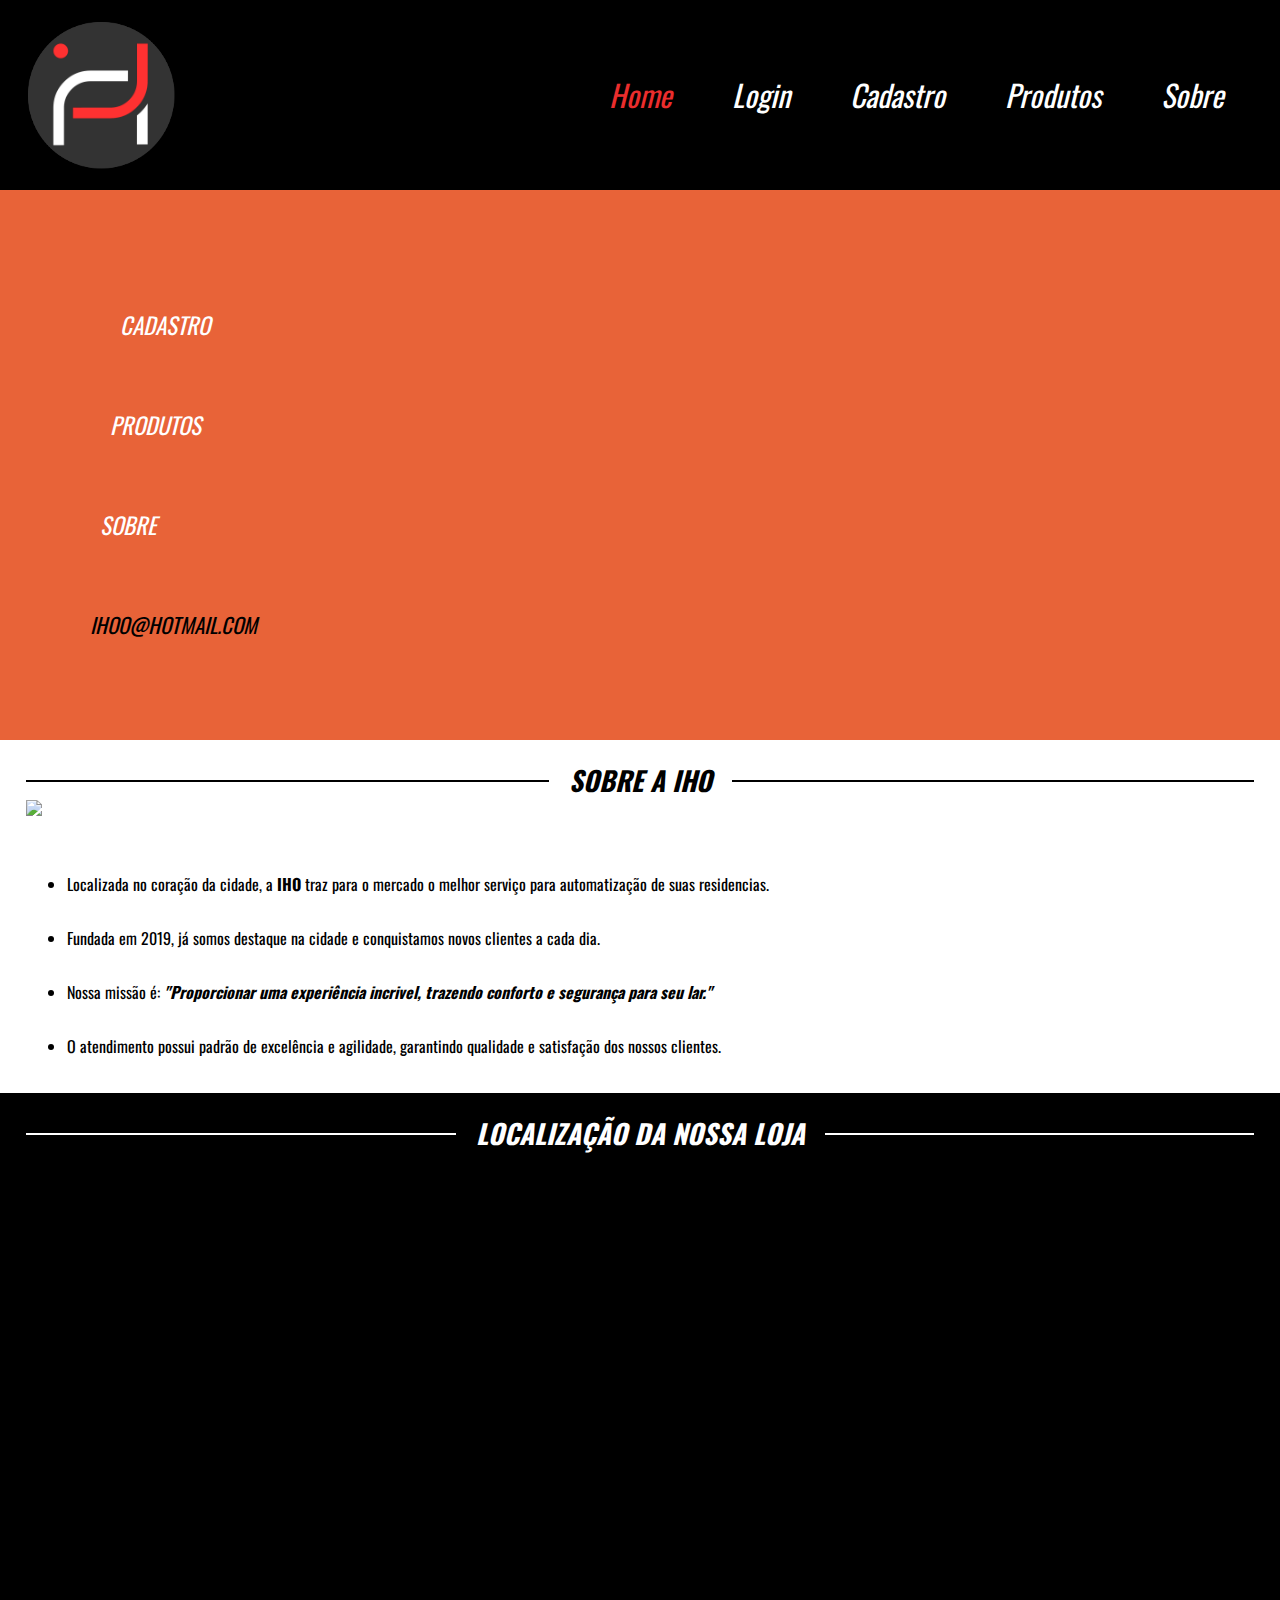
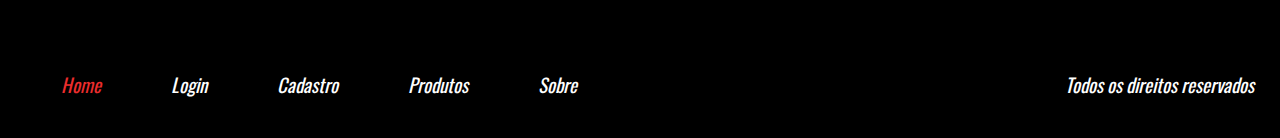
==== commit c0e0e105: "Add files via upload" ====
--- a/index.html
+++ b/index.html
@@ -13,7 +13,7 @@
 
 	<div class="container">
 	<div class="logo">
-		<img src="imagens/logo.png" />
+		<img src="logo.png" />
 	</div><!--logo-->
 
 	<nav class="desktop">
@@ -101,4 +101,4 @@
 </footer>
 
 </body>
-</html>
+</html>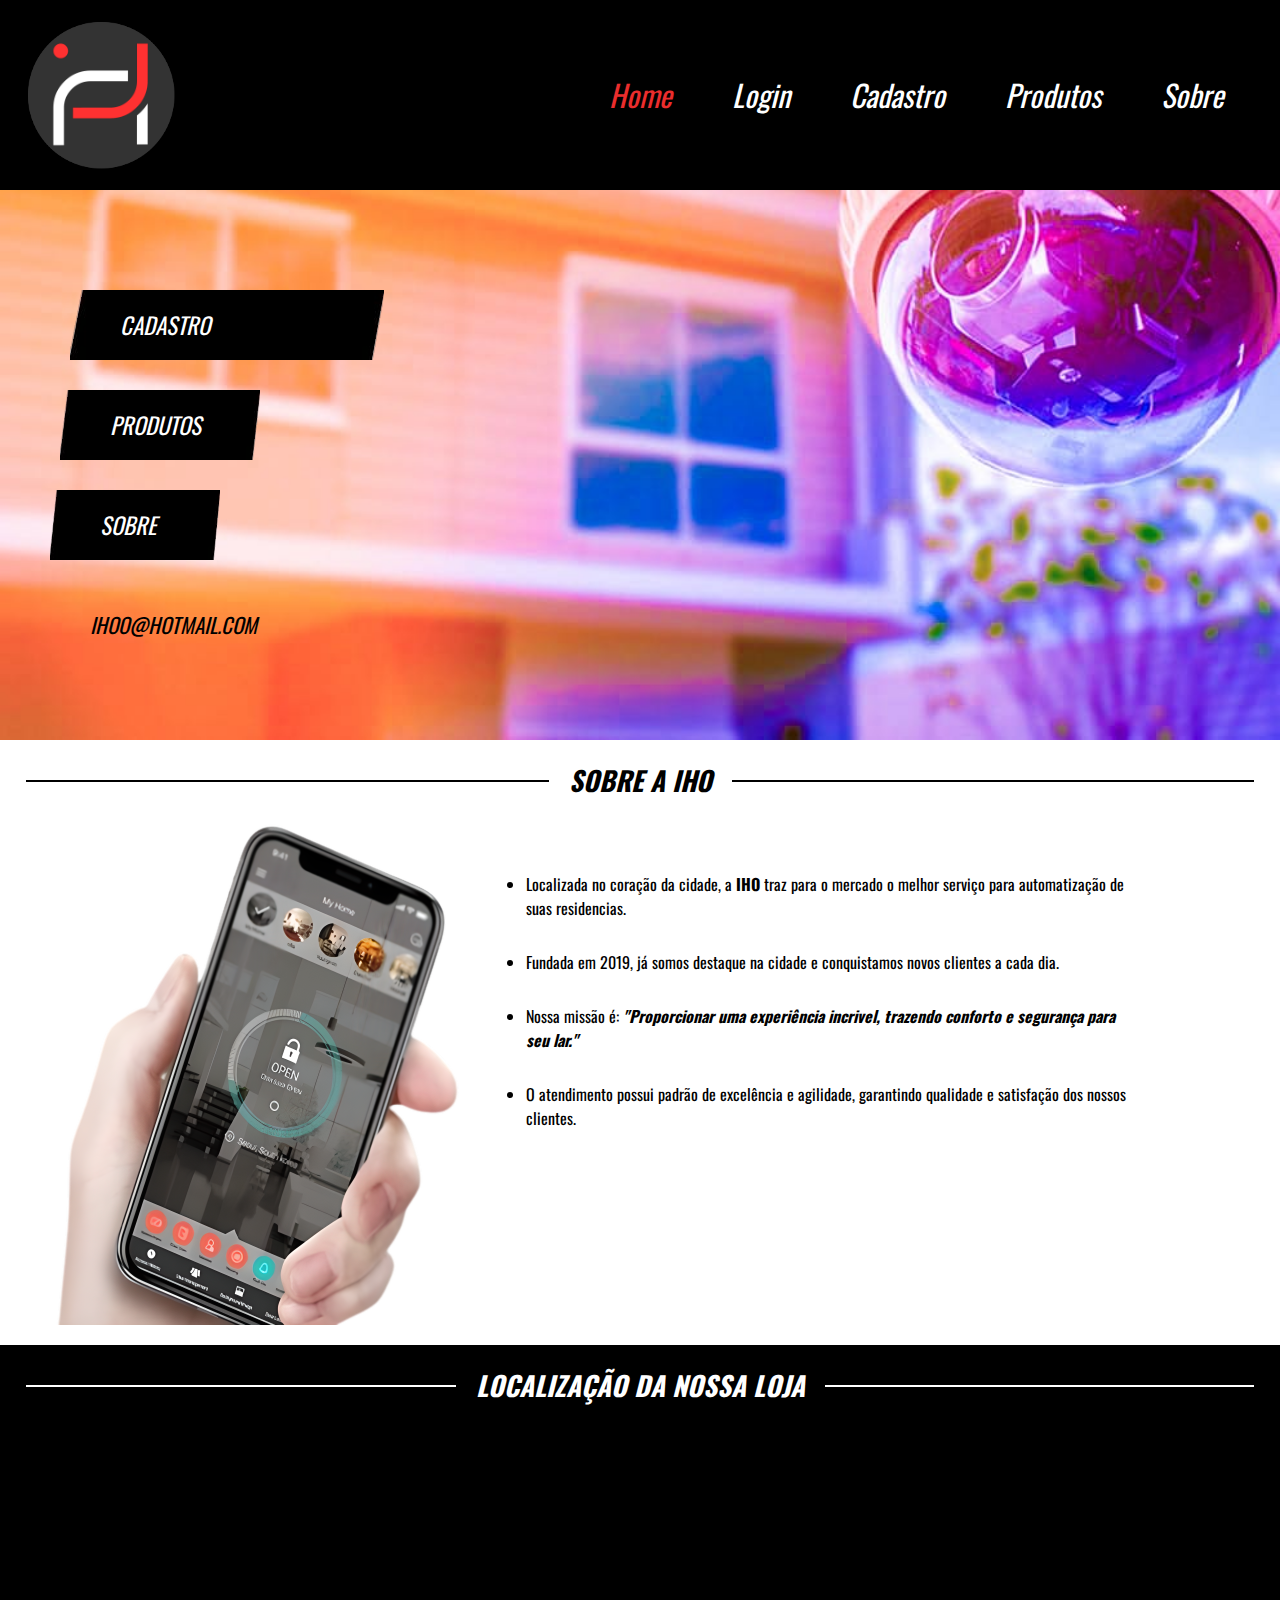
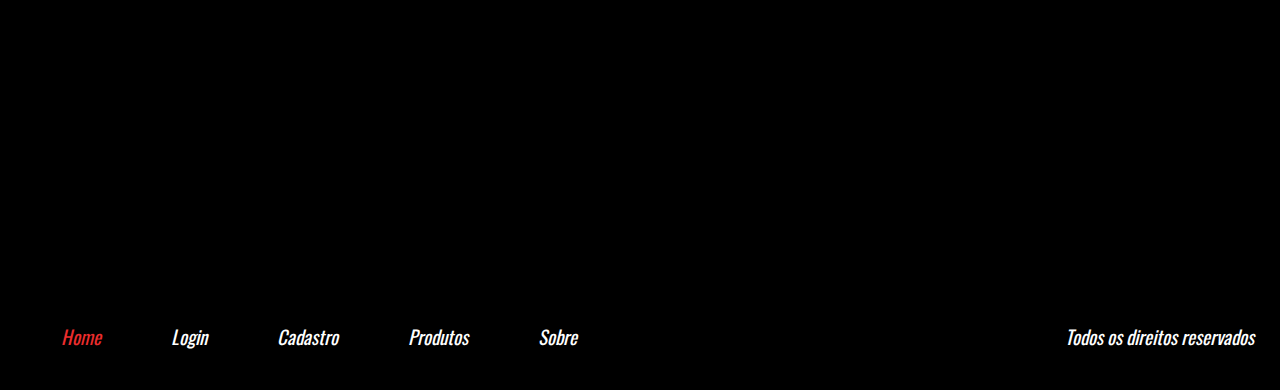
==== commit edbac99b: "index.html" ====
--- a/index.html
+++ b/index.html
@@ -62,7 +62,7 @@
 		<h2>Sobre a IHO</h2>
 	</div><!--line-titulo-->
 	<div class="containerr">
-	<img src="imagens/ceel.png" class="RM">
+	<img src="ceel.png" class="RM">
 	<div class="half1-wraper">
 				<ul>
 					<li>Localizada no coração da cidade, a <strong>IHO</strong> traz para o mercado o melhor serviço para automatização de suas residencias.</li>
@@ -101,4 +101,4 @@
 </footer>
 
 </body>
-</html>+</html>
--- a/style.css
+++ b/style.css
@@ -55,7 +55,7 @@
 	height: 32px;
 	background-size: 100% 100%;
 	cursor: pointer;
-	background-image: url('../imagens/icon_menu.png');
+	background-image: url('icon_menu.png');
 	display: none;
 }
 
@@ -116,7 +116,7 @@
 	width: 100%;
 	height: 550px;
 	background-color: rgb(232 99 56);
-	background-image: url('../imagens/banner.jpeg');
+	background-image: url('banner.jpeg');
 	background-size: cover;
 	background-position: right bottom;
 	background-repeat: no-repeat;
@@ -136,7 +136,7 @@
 	text-transform: uppercase;
 	color: white;
 	font-size: 23px;
-	background-image: url('../imagens/ebaa.png');
+	background-image: url('ebaa.png');
 	background-size: 100% 100%;
 	background-repeat: no-repeat;
 }
@@ -1208,7 +1208,7 @@
 	cursor: pointer;
 	transform:translateY(-50%);
 	-ms-transform:translateY(-50%);
-	background-image:url('../imagens/arrow-left.png');
+	background-image:url('arrow-left.png');
 	background-size: 100% 100%;
 	width: 22px;
 	height: 22px;
@@ -1223,7 +1223,7 @@
 	cursor: pointer;
 	transform:translateY(-50%);
 	-ms-transform:translateY(-50%);
-	background-image:url('../imagens/arrow-right.png');
+	background-image:url('/arrow-right.png');
 	background-size: 100% 100%;
 	width: 22px;
 	height: 22px;
@@ -1488,4 +1488,4 @@
 	.vitrine-destaque{
 		width: 100%;
 	}
-}+}
